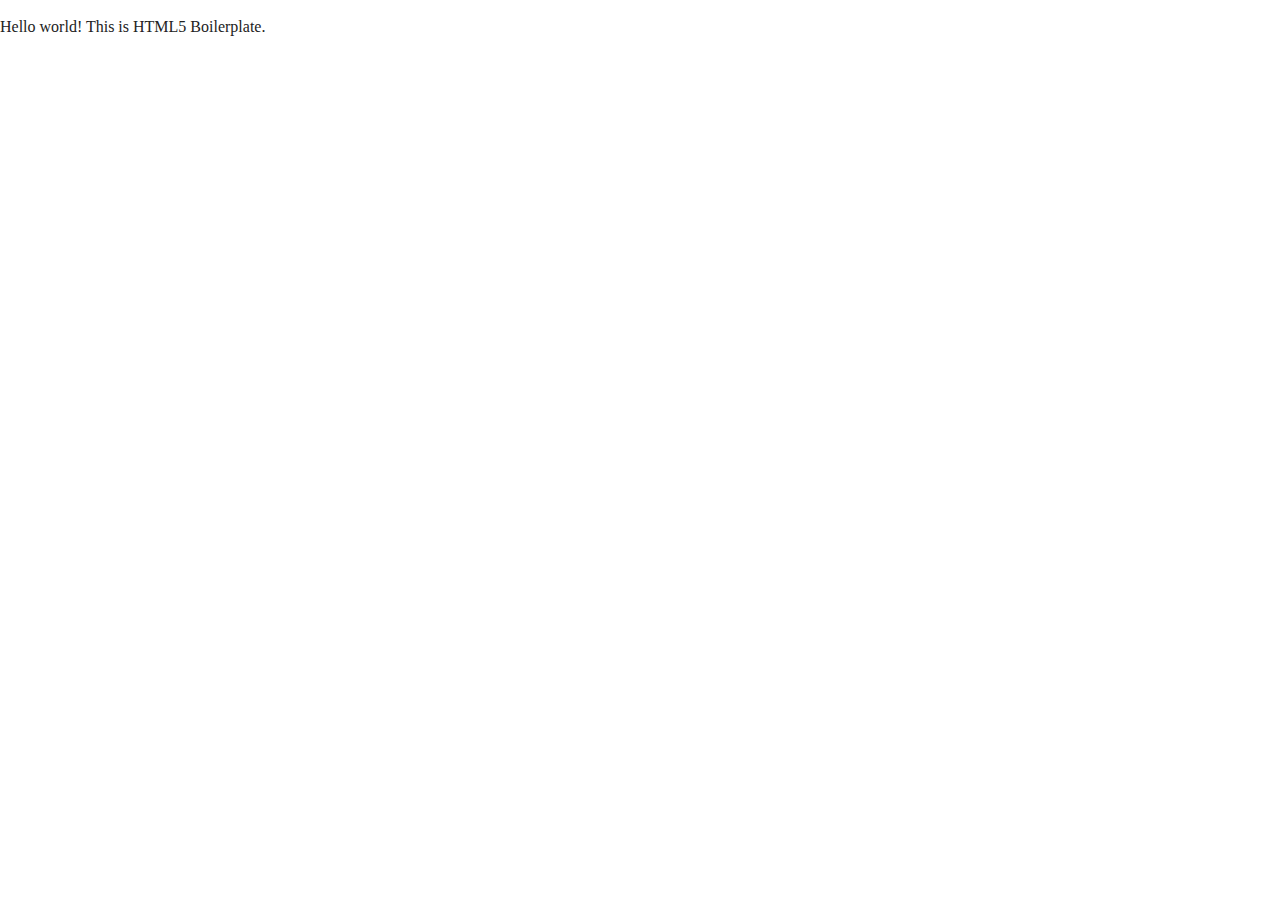
==== public/index.html @ c3e30d84 "html5 boilerplate" ====
<!doctype html>
<html class="no-js" lang="">

<head>
  <meta charset="utf-8">
  <meta http-equiv="x-ua-compatible" content="ie=edge">
  <title></title>
  <meta name="description" content="">
  <meta name="viewport" content="width=device-width, initial-scale=1, shrink-to-fit=no">

  <link rel="manifest" href="site.webmanifest">
  <link rel="apple-touch-icon" href="icon.png">
  <!-- Place favicon.ico in the root directory -->

  <link rel="stylesheet" href="css/normalize.css">
  <link rel="stylesheet" href="css/main.css">
</head>

<body>
  <!--[if lte IE 9]>
    <p class="browserupgrade">You are using an <strong>outdated</strong> browser. Please <a href="https://browsehappy.com/">upgrade your browser</a> to improve your experience and security.</p>
  <![endif]-->

  <!-- Add your site or application content here -->
  <p>Hello world! This is HTML5 Boilerplate.</p>
  <script src="js/vendor/modernizr-3.6.0.min.js"></script>
  <script src="https://code.jquery.com/jquery-3.3.1.min.js" integrity="sha256-FgpCb/KJQlLNfOu91ta32o/NMZxltwRo8QtmkMRdAu8=" crossorigin="anonymous"></script>
  <script>window.jQuery || document.write('<script src="js/vendor/jquery-3.3.1.min.js"><\/script>')</script>
  <script src="js/plugins.js"></script>
  <script src="js/main.js"></script>

  <!-- Google Analytics: change UA-XXXXX-Y to be your site's ID. -->
  <script>
    window.ga = function () { ga.q.push(arguments) }; ga.q = []; ga.l = +new Date;
    ga('create', 'UA-XXXXX-Y', 'auto'); ga('send', 'pageview')
  </script>
  <script src="https://www.google-analytics.com/analytics.js" async defer></script>
</body>

</html>
---- public/css/main.css ----
/*! HTML5 Boilerplate v6.1.0 | MIT License | https://html5boilerplate.com/ */

/*
 * What follows is the result of much research on cross-browser styling.
 * Credit left inline and big thanks to Nicolas Gallagher, Jonathan Neal,
 * Kroc Camen, and the H5BP dev community and team.
 */

/* ==========================================================================
   Base styles: opinionated defaults
   ========================================================================== */

html {
    color: #222;
    font-size: 1em;
    line-height: 1.4;
}

/*
 * Remove text-shadow in selection highlight:
 * https://twitter.com/miketaylr/status/12228805301
 *
 * Vendor-prefixed and regular ::selection selectors cannot be combined:
 * https://stackoverflow.com/a/16982510/7133471
 *
 * Customize the background color to match your design.
 */

::-moz-selection {
    background: #b3d4fc;
    text-shadow: none;
}

::selection {
    background: #b3d4fc;
    text-shadow: none;
}

/*
 * A better looking default horizontal rule
 */

hr {
    display: block;
    height: 1px;
    border: 0;
    border-top: 1px solid #ccc;
    margin: 1em 0;
    padding: 0;
}

/*
 * Remove the gap between audio, canvas, iframes,
 * images, videos and the bottom of their containers:
 * https://github.com/h5bp/html5-boilerplate/issues/440
 */

audio,
canvas,
iframe,
img,
svg,
video {
    vertical-align: middle;
}

/*
 * Remove default fieldset styles.
 */

fieldset {
    border: 0;
    margin: 0;
    padding: 0;
}

/*
 * Allow only vertical resizing of textareas.
 */

textarea {
    resize: vertical;
}

/* ==========================================================================
   Browser Upgrade Prompt
   ========================================================================== */

.browserupgrade {
    margin: 0.2em 0;
    background: #ccc;
    color: #000;
    padding: 0.2em 0;
}

/* ==========================================================================
   Author's custom styles
   ========================================================================== */

















/* ==========================================================================
   Helper classes
   ========================================================================== */

/*
 * Hide visually and from screen readers
 */

.hidden {
    display: none !important;
}

/*
 * Hide only visually, but have it available for screen readers:
 * https://snook.ca/archives/html_and_css/hiding-content-for-accessibility
 *
 * 1. For long content, line feeds are not interpreted as spaces and small width
 *    causes content to wrap 1 word per line:
 *    https://medium.com/@jessebeach/beware-smushed-off-screen-accessible-text-5952a4c2cbfe
 */

.visuallyhidden {
    border: 0;
    clip: rect(0 0 0 0);
    height: 1px;
    margin: -1px;
    overflow: hidden;
    padding: 0;
    position: absolute;
    width: 1px;
    white-space: nowrap; /* 1 */
}

/*
 * Extends the .visuallyhidden class to allow the element
 * to be focusable when navigated to via the keyboard:
 * https://www.drupal.org/node/897638
 */

.visuallyhidden.focusable:active,
.visuallyhidden.focusable:focus {
    clip: auto;
    height: auto;
    margin: 0;
    overflow: visible;
    position: static;
    width: auto;
    white-space: inherit;
}

/*
 * Hide visually and from screen readers, but maintain layout
 */

.invisible {
    visibility: hidden;
}

/*
 * Clearfix: contain floats
 *
 * For modern browsers
 * 1. The space content is one way to avoid an Opera bug when the
 *    `contenteditable` attribute is included anywhere else in the document.
 *    Otherwise it causes space to appear at the top and bottom of elements
 *    that receive the `clearfix` class.
 * 2. The use of `table` rather than `block` is only necessary if using
 *    `:before` to contain the top-margins of child elements.
 */

.clearfix:before,
.clearfix:after {
    content: " "; /* 1 */
    display: table; /* 2 */
}

.clearfix:after {
    clear: both;
}

/* ==========================================================================
   EXAMPLE Media Queries for Responsive Design.
   These examples override the primary ('mobile first') styles.
   Modify as content requires.
   ========================================================================== */

@media only screen and (min-width: 35em) {
    /* Style adjustments for viewports that meet the condition */
}

@media print,
       (-webkit-min-device-pixel-ratio: 1.25),
       (min-resolution: 1.25dppx),
       (min-resolution: 120dpi) {
    /* Style adjustments for high resolution devices */
}

/* ==========================================================================
   Print styles.
   Inlined to avoid the additional HTTP request:
   https://www.phpied.com/delay-loading-your-print-css/
   ========================================================================== */

@media print {
    *,
    *:before,
    *:after {
        background: transparent !important;
        color: #000 !important; /* Black prints faster */
        -webkit-box-shadow: none !important;
        box-shadow: none !important;
        text-shadow: none !important;
    }

    a,
    a:visited {
        text-decoration: underline;
    }

    a[href]:after {
        content: " (" attr(href) ")";
    }

    abbr[title]:after {
        content: " (" attr(title) ")";
    }

    /*
     * Don't show links that are fragment identifiers,
     * or use the `javascript:` pseudo protocol
     */

    a[href^="#"]:after,
    a[href^="javascript:"]:after {
        content: "";
    }

    pre {
        white-space: pre-wrap !important;
    }
    pre,
    blockquote {
        border: 1px solid #999;
        page-break-inside: avoid;
    }

    /*
     * Printing Tables:
     * http://css-discuss.incutio.com/wiki/Printing_Tables
     */

    thead {
        display: table-header-group;
    }

    tr,
    img {
        page-break-inside: avoid;
    }

    p,
    h2,
    h3 {
        orphans: 3;
        widows: 3;
    }

    h2,
    h3 {
        page-break-after: avoid;
    }
}
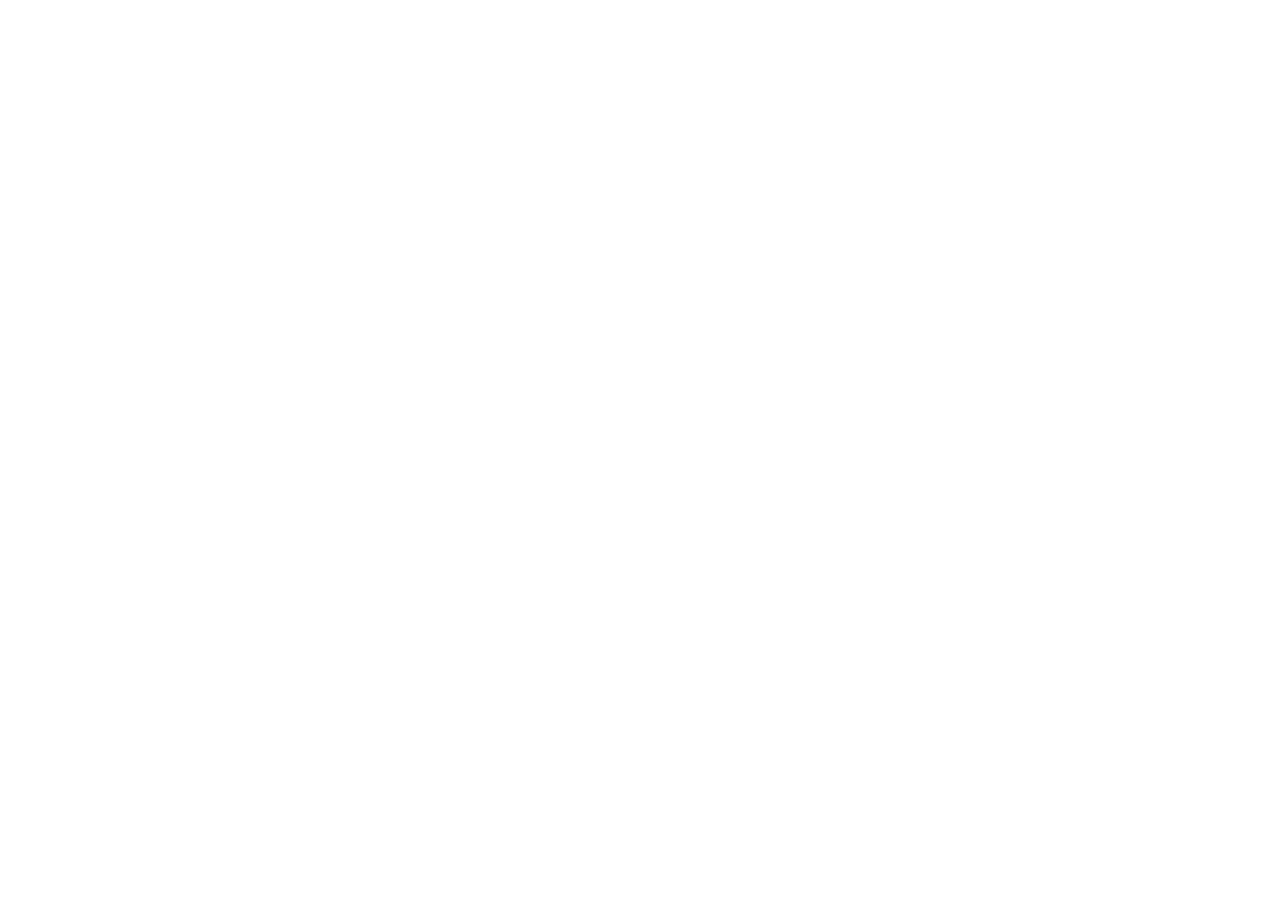
==== commit 97717516: "pulizia" ====
--- a/public/index.html
+++ b/public/index.html
@@ -22,19 +22,7 @@
   <![endif]-->
 
   <!-- Add your site or application content here -->
-  <p>Hello world! This is HTML5 Boilerplate.</p>
   <script src="js/vendor/modernizr-3.6.0.min.js"></script>
-  <script src="https://code.jquery.com/jquery-3.3.1.min.js" integrity="sha256-FgpCb/KJQlLNfOu91ta32o/NMZxltwRo8QtmkMRdAu8=" crossorigin="anonymous"></script>
-  <script>window.jQuery || document.write('<script src="js/vendor/jquery-3.3.1.min.js"><\/script>')</script>
-  <script src="js/plugins.js"></script>
-  <script src="js/main.js"></script>
-
-  <!-- Google Analytics: change UA-XXXXX-Y to be your site's ID. -->
-  <script>
-    window.ga = function () { ga.q.push(arguments) }; ga.q = []; ga.l = +new Date;
-    ga('create', 'UA-XXXXX-Y', 'auto'); ga('send', 'pageview')
-  </script>
-  <script src="https://www.google-analytics.com/analytics.js" async defer></script>
 </body>
 
 </html>
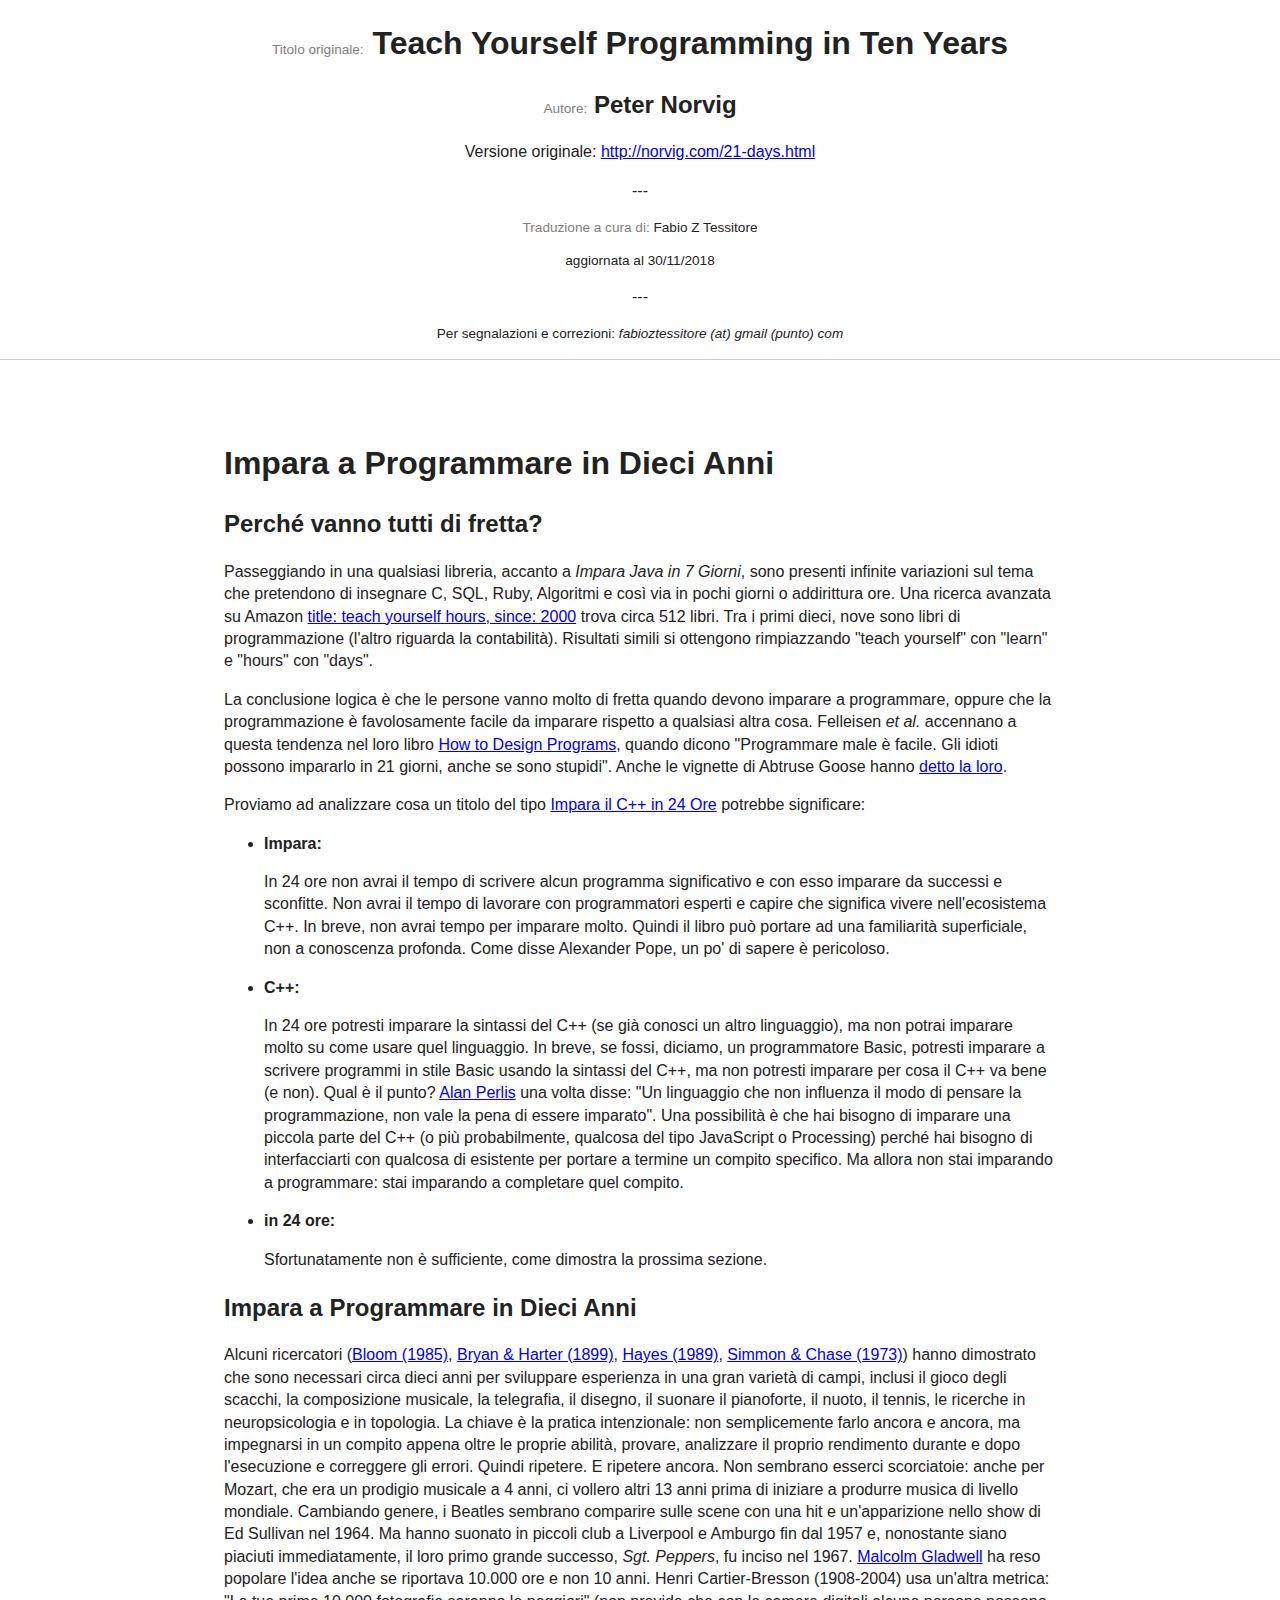
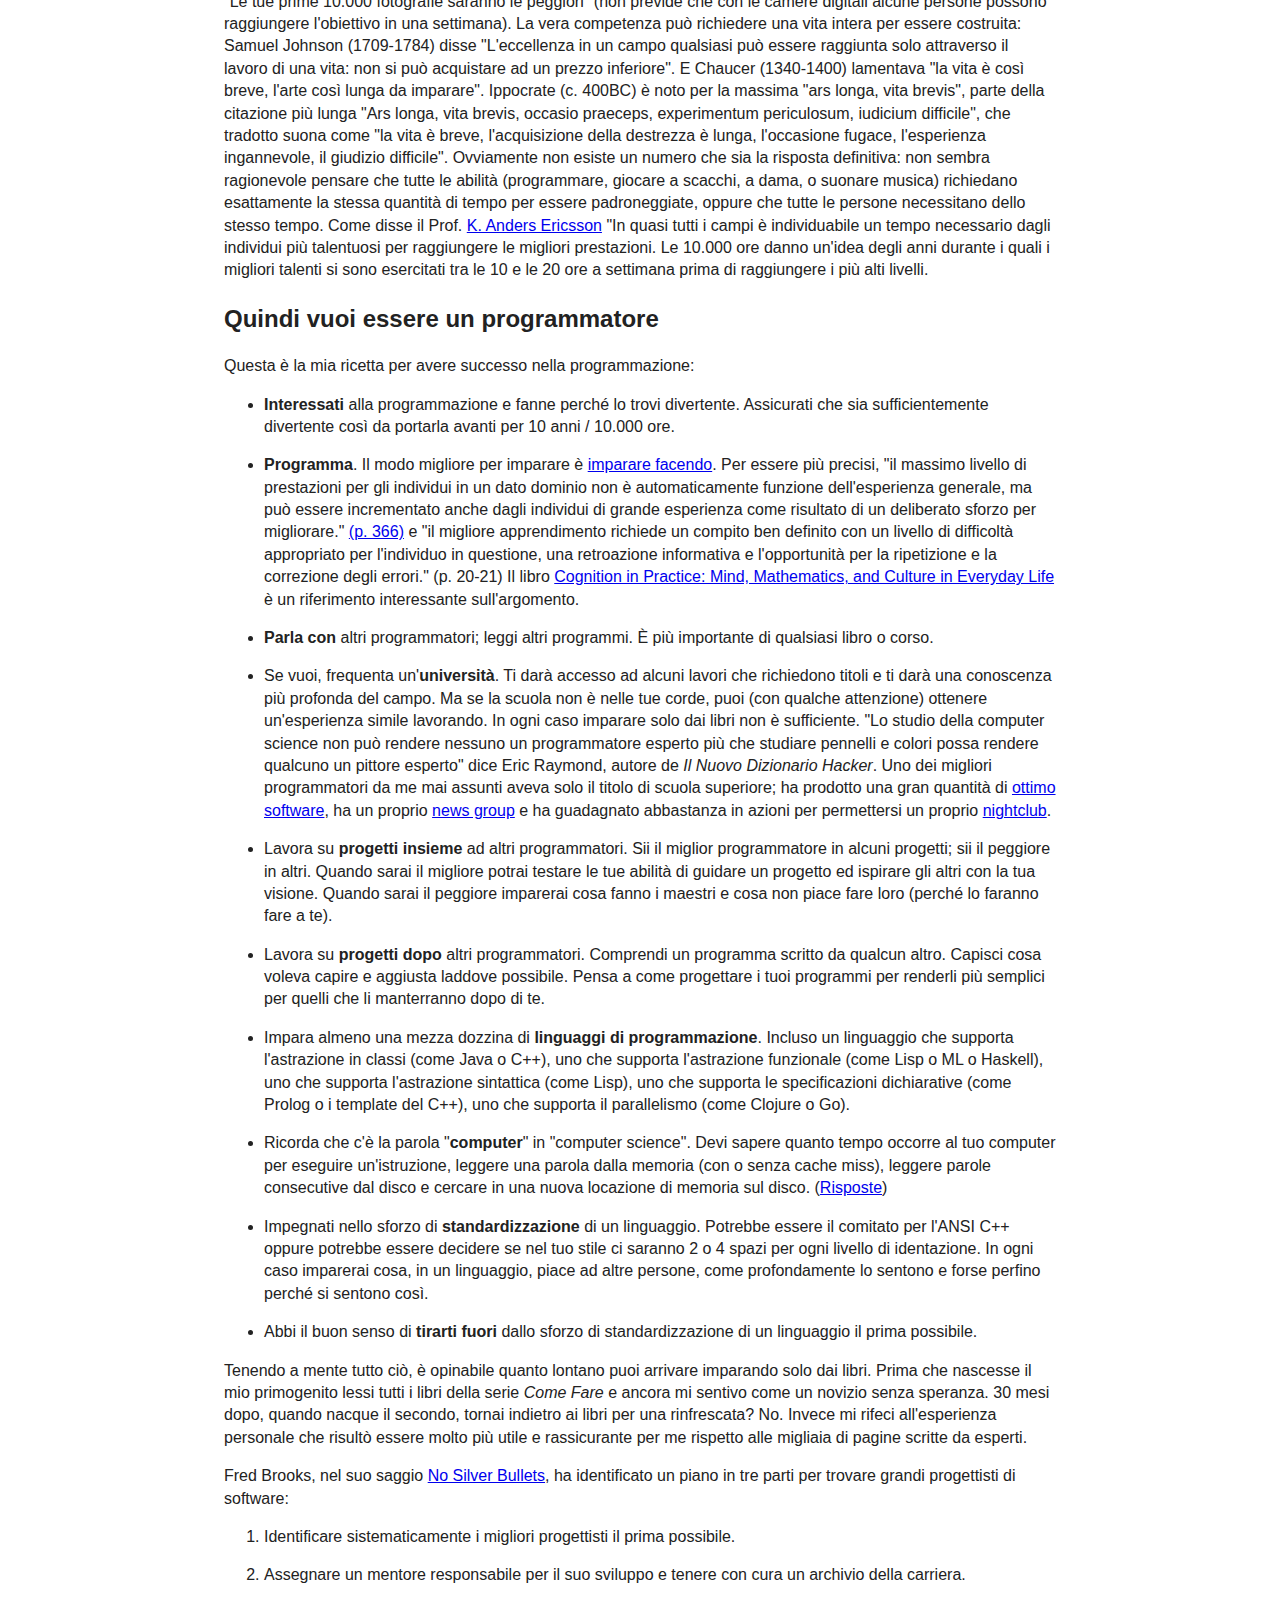
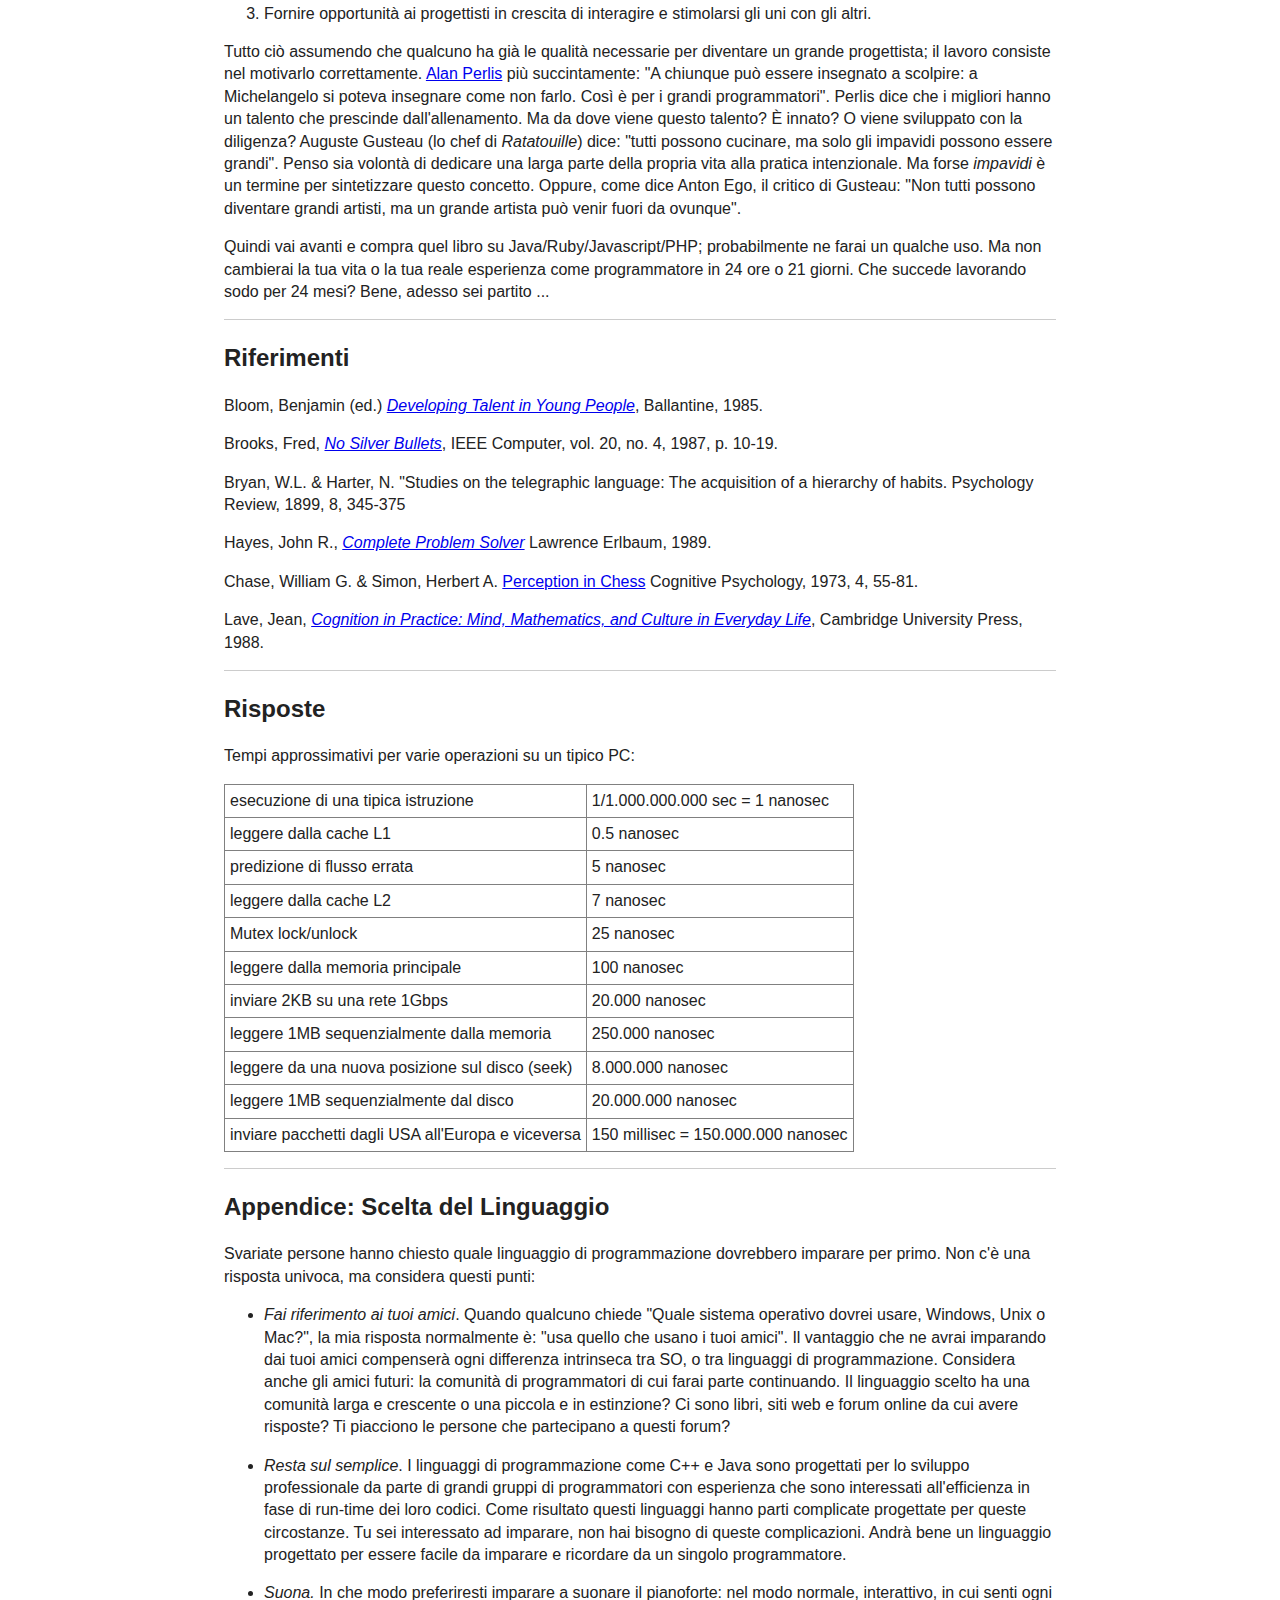
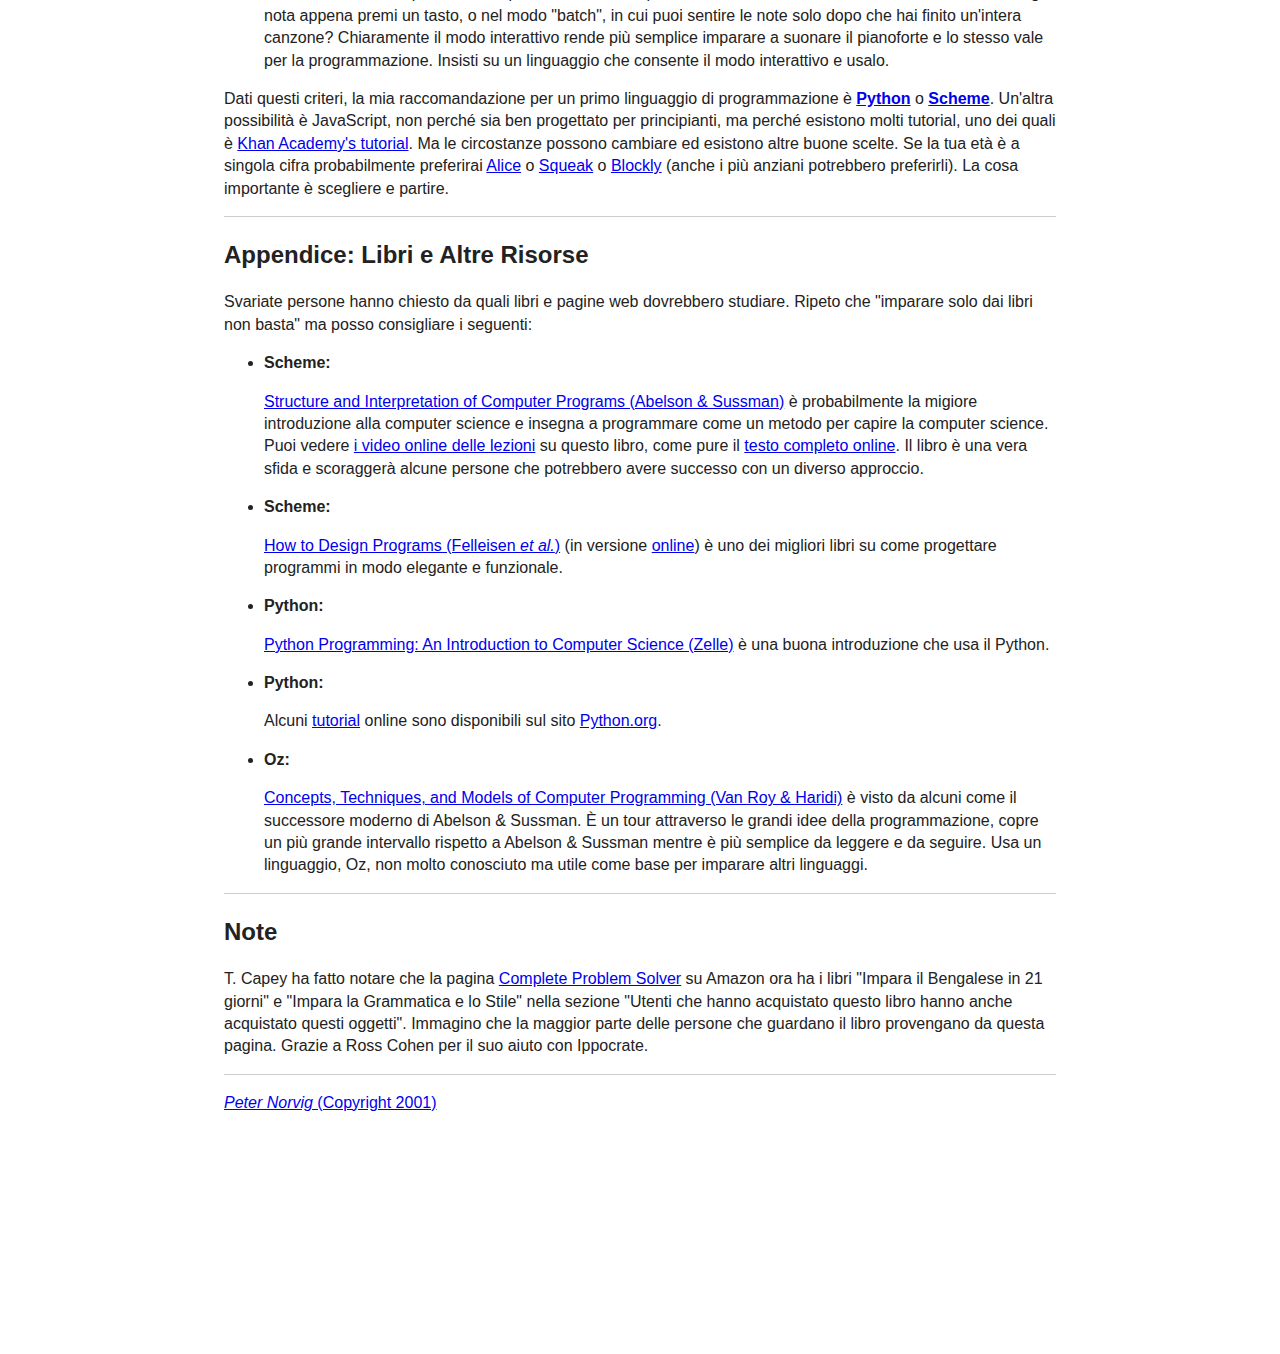
==== commit 7333adf8: "versione 30/11/18" ====
--- a/public/index.html
+++ b/public/index.html
@@ -4,13 +4,12 @@
 <head>
   <meta charset="utf-8">
   <meta http-equiv="x-ua-compatible" content="ie=edge">
-  <title></title>
+  <title>Impara a programmare in dieci anni</title>
   <meta name="description" content="">
   <meta name="viewport" content="width=device-width, initial-scale=1, shrink-to-fit=no">
 
   <link rel="manifest" href="site.webmanifest">
   <link rel="apple-touch-icon" href="icon.png">
-  <!-- Place favicon.ico in the root directory -->
 
   <link rel="stylesheet" href="css/normalize.css">
   <link rel="stylesheet" href="css/main.css">
@@ -22,7 +21,216 @@
   <![endif]-->
 
   <!-- Add your site or application content here -->
-  <script src="js/vendor/modernizr-3.6.0.min.js"></script>
+    <section id="doc-info">
+      <h1><span class="not-imp">Titolo originale:</span> Teach Yourself Programming in Ten Years</h1>
+      <h2><span class="not-imp">Autore:</span> Peter Norvig</h2>
+      <p>Versione originale: <a href="http://norvig.com/21-days.html"
+        title="Teach Yourself Programming in Ten Years (Versione originale in inglese)">
+        http://norvig.com/21-days.html</a>
+      </p>
+      <p>---</p>
+      <p class="small"><span class="not-imp">Traduzione a cura di:</span> Fabio Z Tessitore</p>
+      <p class="small">aggiornata al 30/11/2018</p>
+      <p>---</p>
+      <p class="small">Per segnalazioni e correzioni: <em>fabioztessitore (at) gmail (punto) com</em></p>
+    </section>
+
+    <hr>
+
+    <main>
+      <h1>Impara a Programmare in Dieci Anni</h1>
+
+      <h2>Perché vanno tutti di fretta?</h2>
+
+      <p>Passeggiando in una qualsiasi libreria, accanto a <em>Impara Java in 7 Giorni</em>, sono presenti infinite variazioni sul tema che pretendono di insegnare C, SQL, Ruby, Algoritmi e così via in pochi giorni o addirittura ore. Una ricerca avanzata su Amazon <a href="http://www.amazon.com/gp/search/ref=sr_adv_b/?search-alias=stripbooks&unfiltered=1&field-keywords=&field-author=&field-title=teach+yourself+hours&field-isbn=&field-publisher=&node=&field-p_n_condition-type=&field-feature_browse-bin=&field-subject=&field-language=&field-dateop=After&field-datemod=&field-dateyear=2000&sort=relevanceexprank&Adv-Srch-Books-Submit.x=16&Adv-Srch-Books-Submit.y=5">title: teach yourself hours, since: 2000</a> trova circa 512 libri. Tra i primi dieci, nove sono libri di programmazione (l'altro riguarda la contabilità). Risultati simili si ottengono rimpiazzando "teach yourself" con "learn" e "hours" con "days".</p>
+
+      <p>La conclusione logica è che le persone vanno molto di fretta quando devono imparare a programmare, oppure che la programmazione è favolosamente facile da imparare rispetto a qualsiasi altra cosa.
+Felleisen <em>et al.</em> accennano a questa tendenza nel loro libro <a href="http://www.ccs.neu.edu/home/matthias/HtDP2e/index.html" title="How to Design Programs, Felleisen et al. (in inglese)">How to Design Programs</a>, quando dicono "Programmare male è facile. Gli idioti possono impararlo in 21 giorni, anche se sono stupidi". Anche le vignette di Abtruse Goose hanno <a href="http://abstrusegoose.com/249">detto la loro</a>.</p>
+
+      <p>Proviamo ad analizzare cosa un titolo del tipo <a href="http://www.amazon.com/Sams-Teach-Yourself-Hours-5th/dp/0672333317/ref=sr_1_6?s=books&ie=UTF8&qid=1412708443&sr=1-6&keywords=learn+c%2B%2B+days">Impara il C++ in 24 Ore</a> potrebbe significare:</p>
+
+      <ul>
+
+        <li><strong>Impara:</strong><p>In 24 ore non avrai il tempo di scrivere alcun programma significativo e con esso imparare da successi e sconfitte. Non avrai il tempo di lavorare con programmatori esperti e capire che significa vivere nell'ecosistema C++. In breve, non avrai tempo per imparare molto. Quindi il libro può portare ad una familiarità superficiale, non a conoscenza profonda. Come disse Alexander Pope, un po' di sapere è pericoloso.</p></li>
+
+        <li><strong>C++:</strong><p>In 24 ore potresti imparare la sintassi del C++ (se già conosci un altro linguaggio), ma non potrai imparare molto su come usare quel linguaggio. In breve, se fossi, diciamo, un programmatore Basic, potresti imparare a scrivere programmi in stile Basic usando la sintassi del C++, ma non potresti imparare per cosa il C++ va bene (e non). Qual è il punto?  <a href="http://www-pu.informatik.uni-tuebingen.de/users/klaeren/epigrams.html" title="Epigrammi di Alan J. Perlis (in inglese)">Alan Perlis</a> una volta disse: "Un linguaggio che non influenza il modo di pensare la programmazione, non vale la pena di essere imparato". Una possibilità è che hai bisogno di imparare una piccola parte del C++ (o più probabilmente, qualcosa del tipo JavaScript o Processing) perché hai bisogno di interfacciarti con qualcosa di esistente per portare a termine un compito specifico. Ma allora non stai imparando a programmare: stai imparando a completare quel compito.</p></li>
+
+        <li><strong>in 24 ore:</strong><p>Sfortunatamente non è sufficiente, come dimostra la prossima sezione.</p></li>
+
+      </ul>
+
+      <h2>Impara a Programmare in Dieci Anni</h2>
+
+      <p>Alcuni ricercatori (<a href="http://www.amazon.com/exec/obidos/ASIN/034531509X/">Bloom (1985)</a>, <a href="#bh">Bryan &amp; Harter (1899)</a>, <a href="http://www.amazon.com/exec/obidos/ASIN/0805803092">Hayes (1989)</a>, <a href="#sc">Simmon &amp; Chase (1973)</a>) hanno dimostrato che sono necessari circa dieci anni per sviluppare esperienza in una gran varietà di campi, inclusi il gioco degli scacchi, la composizione musicale, la telegrafia, il disegno, il suonare il pianoforte, il nuoto, il tennis, le ricerche in neuropsicologia e in topologia. La chiave è la pratica intenzionale: non semplicemente farlo ancora e ancora, ma impegnarsi in un compito appena oltre le proprie abilità, provare, analizzare il proprio rendimento durante e dopo l'esecuzione e correggere gli errori. Quindi ripetere. E ripetere ancora. Non sembrano esserci scorciatoie: anche per Mozart, che era un prodigio musicale a 4 anni, ci vollero altri 13 anni prima di iniziare a produrre musica di livello mondiale. Cambiando genere, i Beatles sembrano comparire sulle scene con una hit e un'apparizione nello show di Ed Sullivan nel 1964. Ma hanno suonato in piccoli club a Liverpool e Amburgo fin dal 1957 e, nonostante siano piaciuti immediatamente, il loro primo grande successo, <em>Sgt. Peppers</em>, fu inciso nel 1967. <a href="http://www.amazon.com/Outliers-Story-Success-Malcolm-Gladwell/dp/0316017922">Malcolm Gladwell</a> ha reso popolare l'idea anche se riportava 10.000 ore e non 10 anni.
+Henri Cartier-Bresson (1908-2004) usa un'altra metrica: "Le tue prime 10.000 fotografie saranno le peggiori" (non previde che con le camere digitali alcune persone possono raggiungere l'obiettivo in una settimana).  La vera competenza può richiedere una vita intera per essere costruita: Samuel Johnson (1709-1784) disse "L'eccellenza in un campo qualsiasi può essere raggiunta solo attraverso il lavoro di una vita: non si può acquistare ad un prezzo inferiore". E Chaucer (1340-1400) lamentava "la vita è così breve, l'arte così lunga da imparare". Ippocrate (c. 400BC) è noto per la massima "ars longa, vita brevis", parte della citazione più lunga "Ars longa, vita brevis, occasio praeceps, experimentum periculosum, iudicium difficile", che tradotto suona come "la vita è breve, l'acquisizione della destrezza è lunga, l'occasione fugace, l'esperienza ingannevole, il giudizio difficile".
+Ovviamente non esiste un numero che sia la risposta definitiva: non sembra ragionevole pensare che tutte le abilità (programmare, giocare a scacchi, a dama, o suonare musica) richiedano esattamente la stessa quantità di tempo per essere padroneggiate, oppure che tutte le persone necessitano dello stesso tempo. Come disse il Prof. <a href="http://www.amazon.com/K.-Anders-Ericsson/e/B000APB8AQ/ref=dp_byline_cont_book_1">K. Anders Ericsson</a> "In quasi tutti i campi è individuabile un tempo necessario dagli individui più talentuosi per raggiungere le migliori prestazioni. Le 10.000 ore danno un'idea degli anni durante i quali i migliori talenti si sono esercitati tra le 10 e le 20 ore a settimana prima di raggiungere i più alti livelli.</p>
+
+      <h2>Quindi vuoi essere un programmatore</h2>
+
+      <p>Questa è la mia ricetta per avere successo nella programmazione:</p>
+
+      <ul>
+
+        <li><p><strong>Interessati</strong> alla programmazione e fanne perché lo trovi divertente. Assicurati che sia sufficientemente divertente così da portarla avanti per 10 anni / 10.000 ore.</p></li>
+
+        <li><p><strong>Programma</strong>. Il modo migliore per imparare è <a href="http://www.engines4ed.org/hyperbook/nodes/NODE-120-pg.html" title="Il saggio Imparare facendo (in inglese)">imparare facendo</a>. Per essere più precisi, "il massimo livello di prestazioni per gli individui in un dato dominio non è automaticamente funzione dell'esperienza generale, ma può essere incrementato anche dagli individui di grande esperienza come risultato di un deliberato sforzo per migliorare." <a href="http://www2.umassd.edu/swpi/DesignInCS/expertise.html" title="Saggio sullo sviluppo dell'esperienza (in inglese)">(p. 366)</a> e "il migliore apprendimento richiede un compito ben definito con un livello di difficoltà appropriato per l'individuo in questione, una retroazione informativa e l'opportunità per la ripetizione e la correzione degli errori." (p. 20-21) Il libro <a href="http://www.amazon.com/exec/obidos/ASIN/0521357349"> Cognition in Practice: Mind, Mathematics, and Culture in Everyday Life</a> è un riferimento interessante sull'argomento.</p></li>
+
+        <li><p><strong>Parla con</strong> altri programmatori; leggi altri programmi. È più importante di qualsiasi libro o corso.</p></li>
+  
+        <li><p>Se vuoi, frequenta un'<strong>università</strong>. Ti darà accesso ad alcuni lavori che richiedono titoli e ti darà una conoscenza più profonda del campo. Ma se la scuola non è nelle tue corde, puoi (con qualche attenzione) ottenere un'esperienza simile lavorando. In ogni caso imparare solo dai libri non è sufficiente. "Lo studio della computer science non può rendere nessuno un programmatore esperto più che studiare pennelli e colori possa rendere qualcuno un pittore esperto" dice Eric Raymond, autore de <em>Il Nuovo Dizionario Hacker</em>. Uno dei migliori programmatori da me mai assunti aveva solo il titolo di scuola superiore; ha prodotto una gran quantità di <a href="http://www.xemacs.org">ottimo</a> <a href="http://www.mozilla.org">software</a>, ha un proprio <a href="http://groups.google.com/groups?q=alt.fan.jwz&amp;meta=site%3Dgroups">news group</a> e ha guadagnato abbastanza in azioni per permettersi un proprio <a href="http://en.wikipedia.org/wiki/DNA_Lounge">nightclub</a>.</p></li>
+
+        <li><p>Lavora su <strong>progetti insieme</strong> ad altri programmatori. Sii il miglior programmatore in alcuni progetti; sii il peggiore in altri. Quando sarai il migliore potrai testare le tue abilità di guidare un progetto ed ispirare gli altri con la tua visione. Quando sarai il peggiore imparerai cosa fanno i maestri e cosa non piace fare loro (perché lo faranno fare a te).</p></li>
+
+        <li><p>Lavora su <strong>progetti dopo</strong> altri programmatori. Comprendi un programma scritto da qualcun altro. Capisci cosa voleva capire e aggiusta laddove possibile. Pensa a come progettare i tuoi programmi per renderli più semplici per quelli che li manterranno dopo di te.</p></li>
+
+        <li><p>Impara almeno una mezza dozzina di <strong>linguaggi di programmazione</strong>. Incluso un linguaggio che supporta l'astrazione in classi (come Java o C++), uno che supporta l'astrazione funzionale (come Lisp o ML o Haskell), uno che supporta l'astrazione sintattica (come Lisp), uno che supporta le specificazioni dichiarative (come Prolog o i template del C++), uno che supporta il parallelismo (come Clojure o Go).</p></li>
+
+        <li><p>Ricorda che c'è la parola "<strong>computer</strong>" in "computer science". Devi sapere quanto tempo occorre al tuo computer per eseguire un'istruzione, leggere una parola dalla memoria (con o senza cache miss), leggere parole consecutive dal disco e cercare in una nuova locazione di memoria sul disco. (<a href="#answers">Risposte</a>)</p></li>
+
+        <li><p>Impegnati nello sforzo di <strong>standardizzazione</strong> di un linguaggio. Potrebbe essere il comitato per l'ANSI C++ oppure potrebbe essere decidere se nel tuo stile ci saranno 2 o 4 spazi per ogni livello di identazione. In ogni caso imparerai cosa, in un linguaggio, piace ad altre persone, come profondamente lo sentono e forse perfino perché si sentono così.</p></li>
+
+        <li><p>Abbi il buon senso di <strong>tirarti fuori</strong> dallo sforzo di standardizzazione di un linguaggio il prima possibile.</p></li>
+
+      </ul>
+
+      <p>Tenendo a mente tutto ciò, è opinabile quanto lontano puoi arrivare imparando solo dai libri. Prima che nascesse il mio primogenito lessi tutti i libri della serie <em>Come Fare</em> e ancora mi sentivo come un novizio senza speranza. 30 mesi dopo, quando nacque il secondo, tornai indietro ai libri per una rinfrescata? No. Invece mi rifeci all'esperienza personale che risultò essere molto più utile e rassicurante per me rispetto alle migliaia di pagine scritte da esperti.</p>
+
+      <p>Fred Brooks, nel suo saggio <a href="http://en.wikipedia.org/wiki/No_Silver_Bullet">No Silver Bullets</a>, ha identificato un piano in tre parti per trovare grandi progettisti di software:</p>
+
+      <ol>
+
+        <li><p>Identificare sistematicamente i migliori progettisti il prima possibile.</p></li>
+
+        <li><p>Assegnare un mentore responsabile per il suo sviluppo e tenere con cura un archivio della carriera.</p></li>
+
+        <li><p>Fornire opportunità ai progettisti in crescita di interagire e stimolarsi gli uni con gli altri.</p></li>
+
+      </ol>
+
+      <p>Tutto ciò assumendo che qualcuno ha già le qualità necessarie per diventare un grande progettista; il lavoro consiste nel motivarlo correttamente. <a href="http://www-pu.informatik.uni-tuebingen.de/users/klaeren/epigrams.html" title="Epigrammi di Alan J. Perlis (in inglese)">Alan Perlis</a> più succintamente: "A chiunque può essere insegnato a scolpire: a Michelangelo si poteva insegnare come non farlo. Così è per i grandi programmatori". Perlis dice che i migliori hanno un talento che prescinde dall'allenamento. Ma da dove viene questo talento? È innato? O viene sviluppato con la diligenza? Auguste Gusteau (lo chef di <em>Ratatouille</em>) dice: "tutti possono cucinare, ma solo gli impavidi possono essere grandi". Penso sia volontà di dedicare una larga parte della propria vita alla pratica intenzionale. Ma forse <em>impavidi</em> è un termine per sintetizzare questo concetto. Oppure, come dice Anton Ego, il critico di Gusteau: "Non tutti possono diventare grandi artisti, ma un grande artista può venir fuori da ovunque".</p>
+
+      <p>Quindi vai avanti e compra quel libro su Java/Ruby/Javascript/PHP; probabilmente ne farai un qualche uso. Ma non cambierai la tua vita o la tua reale esperienza come programmatore in 24 ore o 21 giorni. Che succede lavorando sodo per 24 mesi? Bene, adesso sei partito ...</p>
+
+      <hr>
+
+      <h2>Riferimenti</h2>
+
+      <p>Bloom, Benjamin (ed.) <em><a href="http://www.amazon.com/exec/obidos/ASIN/034531509X">Developing Talent in Young People</a></em>, Ballantine, 1985.</p>
+
+      <p>Brooks, Fred, <em><a href="http://citeseer.nj.nec.com/context/7718/0">No Silver Bullets</a></em>, IEEE Computer, vol. 20, no. 4, 1987, p. 10-19.</p>
+
+      <p id="bh">Bryan, W.L. &amp; Harter, N. "Studies on the telegraphic language: The acquisition of a hierarchy of habits. Psychology Review, 1899, 8, 345-375</p>
+
+      <p>Hayes, John R., <em><a href="http://www.amazon.com/exec/obidos/ASIN/0805803092">Complete Problem Solver</a></em> Lawrence Erlbaum, 1989.</p>
+
+      <p id="sc">Chase, William G. &amp; Simon, Herbert A. <a href="http://books.google.com/books?id=dYPSHAAACAAJ&amp;dq=%22perception+in+chess%22+simon&amp;ei=z4PyR5iIAZnmtQPbyLyuDQ"><span class="quote">Perception in Chess</span></a> Cognitive Psychology, 1973, 4, 55-81.</p>
+
+      <p>Lave, Jean, <em><a href="http://www.amazon.com/exec/obidos/ASIN/0521357349">Cognition in Practice: Mind, Mathematics, and Culture in Everyday Life</a></em>, Cambridge University Press, 1988.</p>
+
+      <hr>
+
+      <h2 id="answers">Risposte</h2>
+
+      <p>Tempi approssimativi per varie operazioni su un tipico PC:</p>
+
+      <table>
+        <tr>
+          <td>esecuzione di una tipica istruzione</td>
+          <td>1/1.000.000.000 sec = 1 nanosec</td>
+        </tr>
+        <tr>
+          <td>leggere dalla cache L1</td>
+          <td>0.5 nanosec </td>
+        </tr>
+        <tr>
+          <td>predizione di flusso errata</td>
+          <td>5 nanosec</td>
+        </tr>
+        <tr>
+          <td>leggere dalla cache L2</td>
+          <td>7 nanosec </td>
+        </tr>
+        <tr>
+          <td>Mutex lock/unlock</td>
+          <td>25 nanosec </td>
+        </tr>
+        <tr>
+          <td>leggere dalla memoria principale</td>
+          <td>100 nanosec</td>
+        </tr>
+        <tr>
+          <td>inviare 2KB su una rete 1Gbps</td>
+          <td>20.000 nanosec</td>
+        </tr>
+        <tr>
+          <td>leggere 1MB sequenzialmente dalla memoria</td>
+          <td>250.000 nanosec</td>
+        </tr>
+        <tr>
+          <td>leggere da una nuova posizione sul disco (seek)</td>
+          <td>8.000.000 nanosec</td>
+        </tr>
+        <tr>
+          <td>leggere 1MB sequenzialmente dal disco</td>
+          <td>20.000.000 nanosec</td>
+        </tr>
+        <tr>
+          <td>inviare pacchetti dagli USA all'Europa e viceversa</td>
+          <td>150 millisec = 150.000.000 nanosec</td>
+        </tr>
+      </table>
+
+      <hr>
+
+      <h2>Appendice: Scelta del Linguaggio</h2>
+
+      <p>Svariate persone hanno chiesto quale linguaggio di programmazione dovrebbero imparare per primo. Non c'è una risposta univoca, ma considera questi punti:</p>
+
+      <ul>
+
+        <li><p><em>Fai riferimento ai tuoi amici</em>. Quando qualcuno chiede "Quale sistema operativo dovrei usare, Windows, Unix o Mac?", la mia risposta normalmente è: "usa quello che usano i tuoi amici". Il vantaggio che ne avrai imparando dai tuoi amici compenserà ogni differenza intrinseca tra SO, o tra linguaggi di programmazione. Considera anche gli amici futuri: la comunità di programmatori di cui farai parte continuando. Il linguaggio scelto ha una comunità larga e crescente o una piccola e in estinzione? Ci sono libri, siti web e forum online da cui avere risposte? Ti piacciono le persone che partecipano a questi forum?</p></li>
+
+        <li><p><em>Resta sul semplice</em>. I linguaggi di programmazione come C++ e Java sono progettati per lo sviluppo professionale da parte di grandi gruppi di programmatori con esperienza che sono interessati all'efficienza in fase di run-time dei loro codici. Come risultato questi linguaggi hanno parti complicate progettate per queste circostanze. Tu sei interessato ad imparare, non hai bisogno di queste complicazioni. Andrà bene un linguaggio progettato per essere facile da imparare e ricordare da un singolo programmatore.</p></li>
+
+        <li><p><em>Suona.</em> In che modo preferiresti imparare a suonare il pianoforte: nel modo normale, interattivo, in cui senti ogni nota appena premi un tasto, o nel modo "batch", in cui puoi sentire le note solo dopo che hai finito un'intera canzone? Chiaramente il modo interattivo rende più semplice imparare a suonare il pianoforte e lo stesso vale per la programmazione. Insisti su un linguaggio che consente il modo interattivo e usalo.</p></li>
+
+      </ul>
+
+      <p>Dati questi criteri, la mia raccomandazione per un primo linguaggio di programmazione è <strong><a href="http://python.org" title="Il sito del progetto Python">Python</a></strong> o <strong><a href="http://www.schemers.org" title="Il punto di riferimento per chi programma con Scheme">Scheme</a></strong>. Un'altra possibilità è JavaScript, non perché sia ben progettato per principianti, ma perché esistono molti tutorial, uno dei quali è <a href="https://www.khanacademy.org/computing/cs/programming">Khan Academy's tutorial</a>. Ma le circostanze possono cambiare ed esistono altre buone scelte. Se la tua età è a singola cifra probabilmente preferirai <a href="http://alice.org">Alice</a> o <a href="http://www.squeak.org/">Squeak</a> o <a href="https://blockly-demo.appspot.com/static/apps/index.html">Blockly</a> (anche i più anziani potrebbero preferirli). La cosa importante è scegliere e partire.</p>
+
+      <hr>
+
+      <h2>Appendice: Libri e Altre Risorse</h2>
+
+      <p>Svariate persone hanno chiesto da quali libri e pagine web dovrebbero studiare. Ripeto che "imparare solo dai libri non basta" ma posso consigliare i seguenti:</p>
+
+      <ul>
+
+        <li><strong>Scheme:</strong><p><a href="http://www.amazon.com/gp/product/0262011530">Structure and Interpretation of Computer Programs (Abelson &amp; Sussman)</a> &egrave; probabilmente la migiore introduzione alla computer science e insegna a programmare come un metodo per capire la computer science. Puoi vedere <a href="http://www.swiss.ai.mit.edu/classes/6.001/abelson-sussman-lectures/">i video online delle lezioni</a> su questo libro, come pure il <a href="http://mitpress.mit.edu/sicp/full-text/book/book.html">testo completo online</a>. Il libro è una vera sfida e scoraggerà alcune persone che potrebbero avere successo con un diverso approccio.</p></li>
+
+        <li><strong>Scheme:</strong><p><a href="http://www.amazon.com/gp/product/0262062186">How to Design Programs (Felleisen <em>et al.</em>)</a> (in versione <a href="http://www.htdp.org/2003-09-26/" title="How to Design Programs, versione online">online</a>) &egrave; uno dei migliori libri su come progettare programmi in modo elegante e funzionale.</p></li>
+
+        <li><strong>Python:</strong><p><a href="http://www.amazon.com/gp/product/1887902996">Python Programming: An Introduction to Computer Science (Zelle)</a> &egrave; una buona introduzione che usa il Python.</p></li>
+
+        <li><strong>Python:</strong><p>Alcuni <a href="http://wiki.python.org/moin/BeginnersGuide">tutorial</a> online sono disponibili sul sito <a href="http://python.org" title="Il sito del progetto Python">Python.org</a>.</p></li>
+
+        <li><strong>Oz:</strong><p><a href="http://www.amazon.com/gp/product/0262220695">Concepts, Techniques, and Models of Computer Programming (Van Roy &amp; Haridi)</a> è visto da alcuni come il successore moderno di Abelson &amp; Sussman. È un tour attraverso le grandi idee della programmazione, copre un più grande intervallo rispetto a Abelson &amp; Sussman mentre è più semplice da leggere e da seguire. Usa un linguaggio, Oz, non molto conosciuto ma utile come base per imparare altri linguaggi.</p></li>
+
+      </ul>
+
+      <hr>
+
+      <h2>Note</h2>
+
+      <p>T. Capey ha fatto notare che la pagina <a href="http://www.amazon.com/exec/obidos/ASIN/0805803092">Complete Problem Solver</a> su Amazon ora ha i libri "Impara il Bengalese in 21 giorni" e  "Impara la Grammatica e lo Stile" nella sezione "Utenti che hanno acquistato questo libro hanno anche acquistato questi oggetti". Immagino che la maggior parte delle persone che guardano il libro provengano da questa pagina. Grazie a Ross Cohen per il suo aiuto con Ippocrate.</p>
+
+      <hr>
+
+      <p><a href="http://norvig.com/index.html"><em>Peter Norvig</em> (Copyright 2001)</a></p>
+
+    </main>
+  
+    <script src="js/vendor/modernizr-3.6.0.min.js"></script>
 </body>
 
 </html>
--- a/public/css/main.css
+++ b/public/css/main.css
@@ -97,21 +97,53 @@
    Author's custom styles
    ========================================================================== */
 
-
-
-
-
-
-
-
-
-
-
-
-
-
-
-
+body {
+  font-family: sans-serif;
+}
+
+#doc-info {
+  text-align: center;
+}
+
+.not-imp {
+  color: grey;
+  font-weight: normal;
+  font-size: 0.85rem;
+}
+
+.small {
+  font-size: 0.85rem;
+}
+
+table, td {
+  border-collapse: collapse;
+  border: 1px solid grey;
+  padding: 5px;
+}
+
+
+main {
+  margin: 0 auto;
+  width: 95%;
+}
+
+@media only screen and (min-width: 768px) {
+
+  main {
+    margin: 5rem auto 15rem auto;
+    width: 85%;
+  }
+
+}
+
+@media only screen and (min-width: 1024px) {
+
+  main {
+    margin: 5rem auto 15rem auto;
+    width: 65%;
+  }
+
+}
 
 /* ==========================================================================
    Helper classes
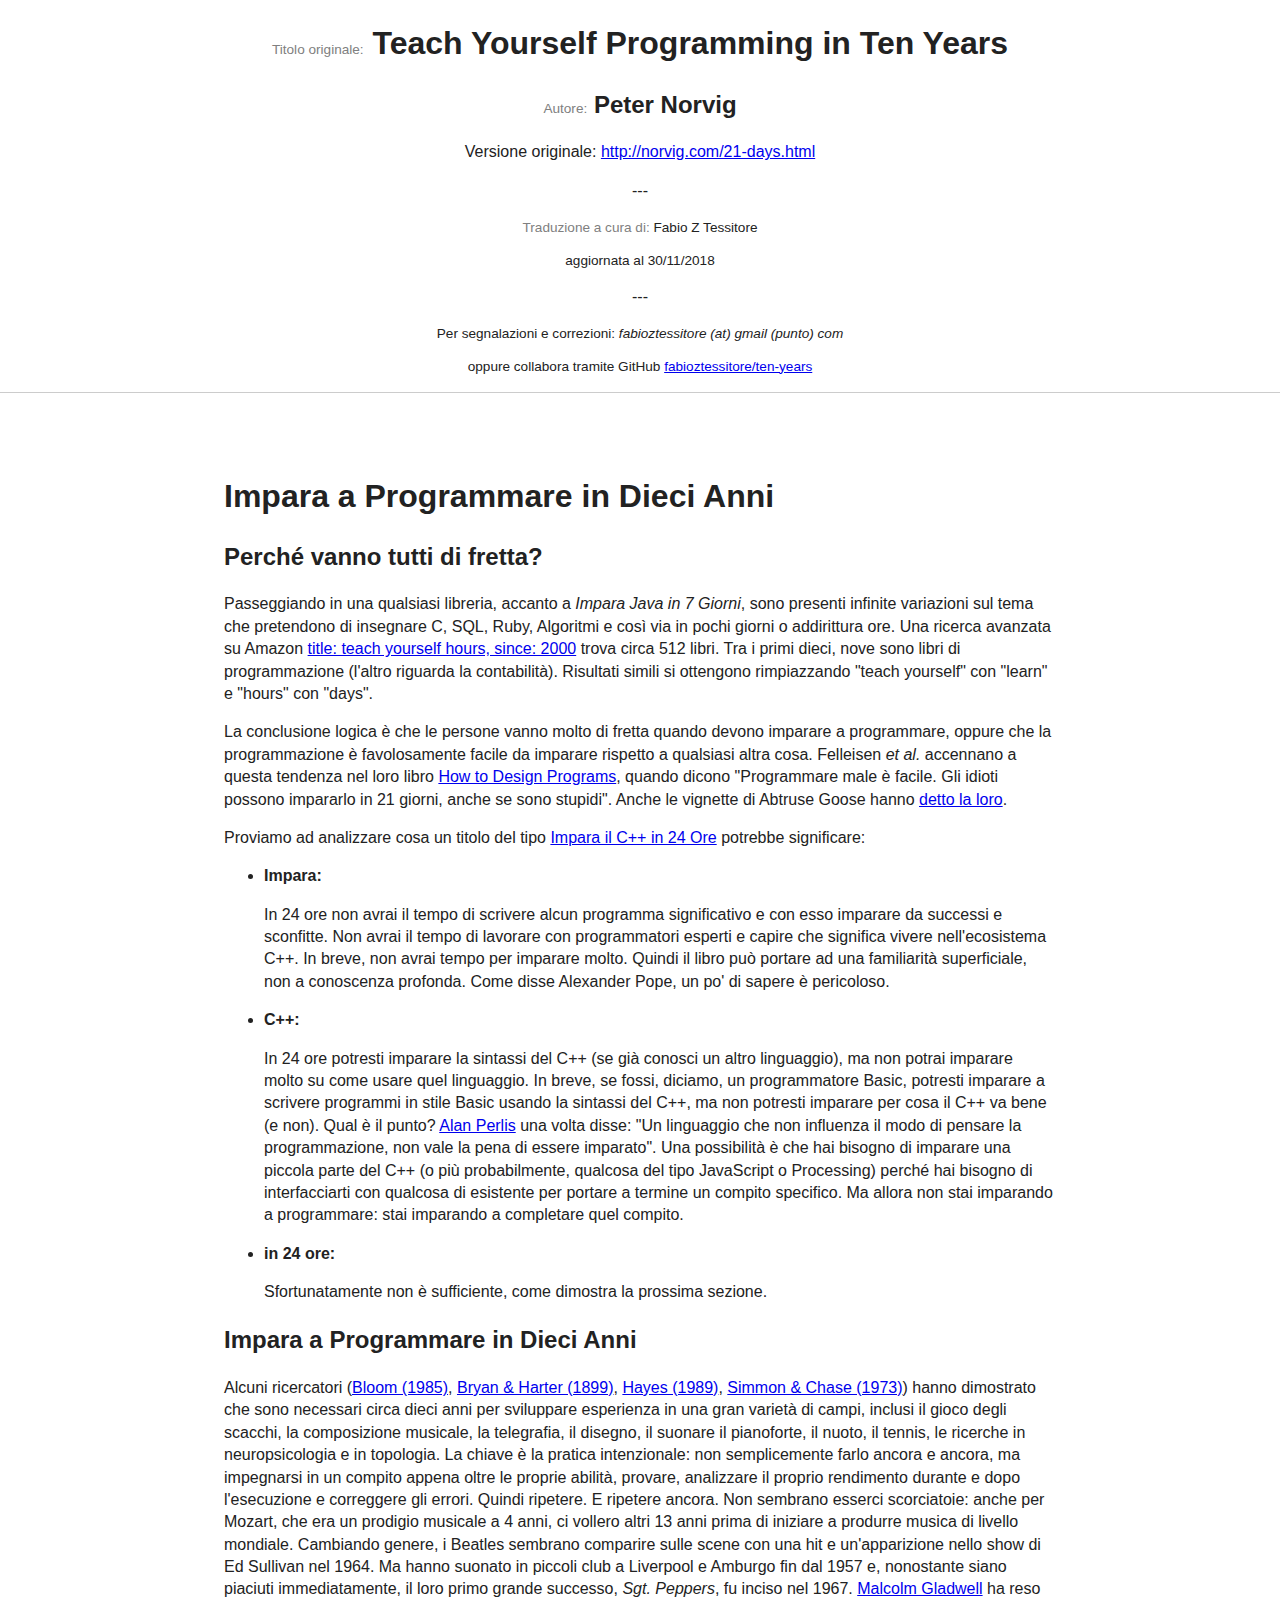
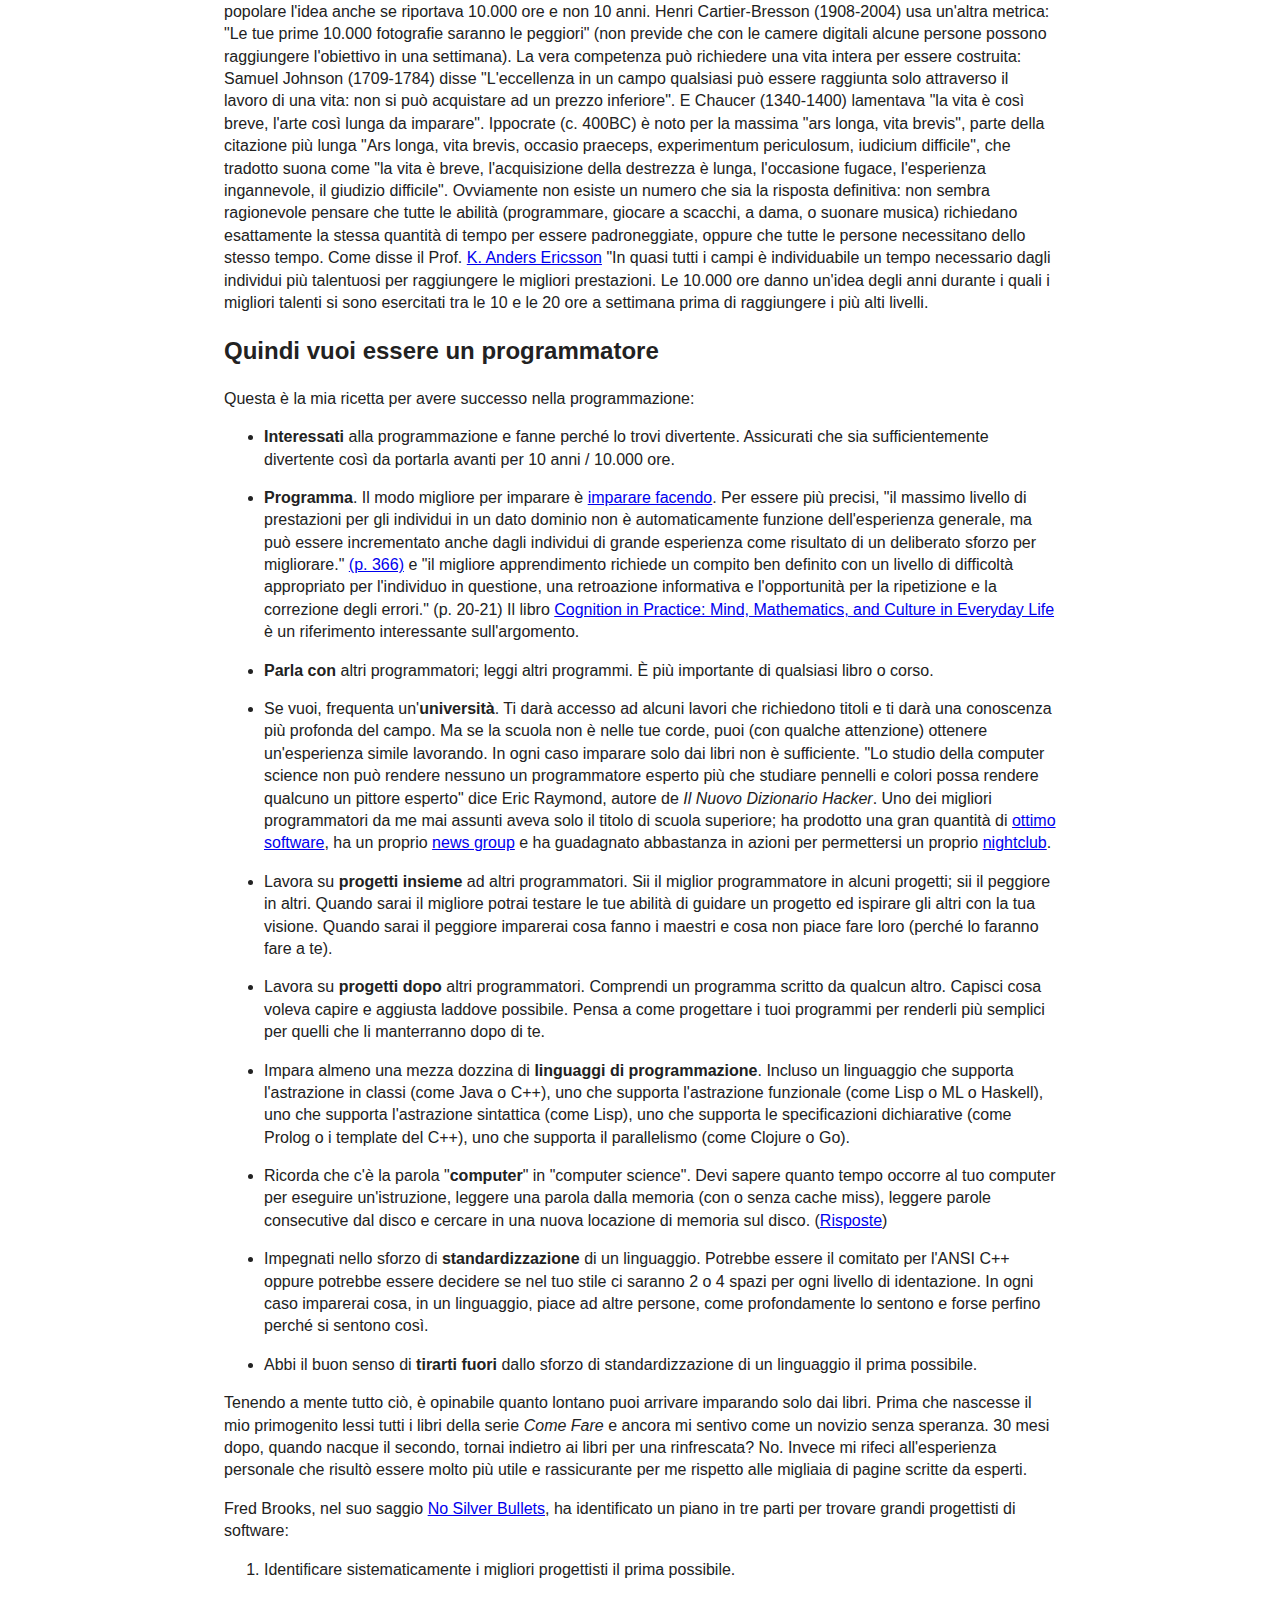
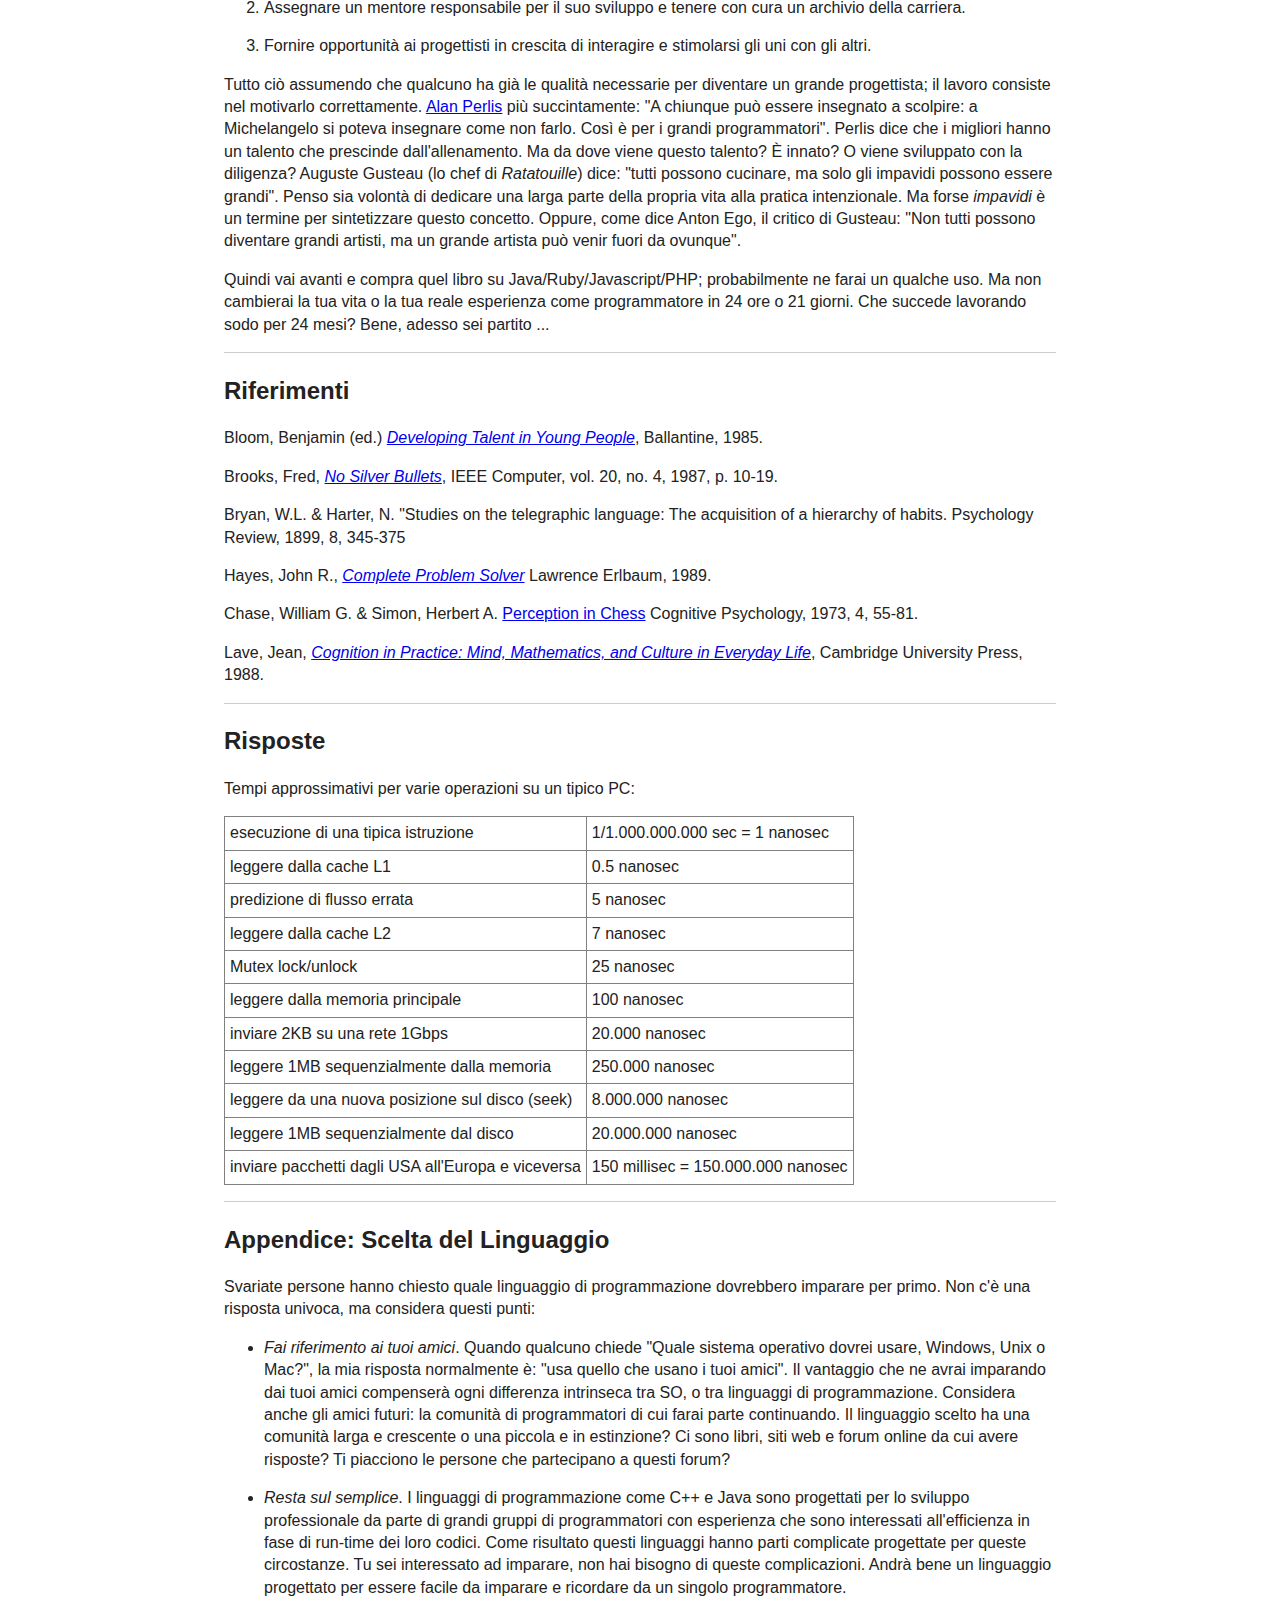
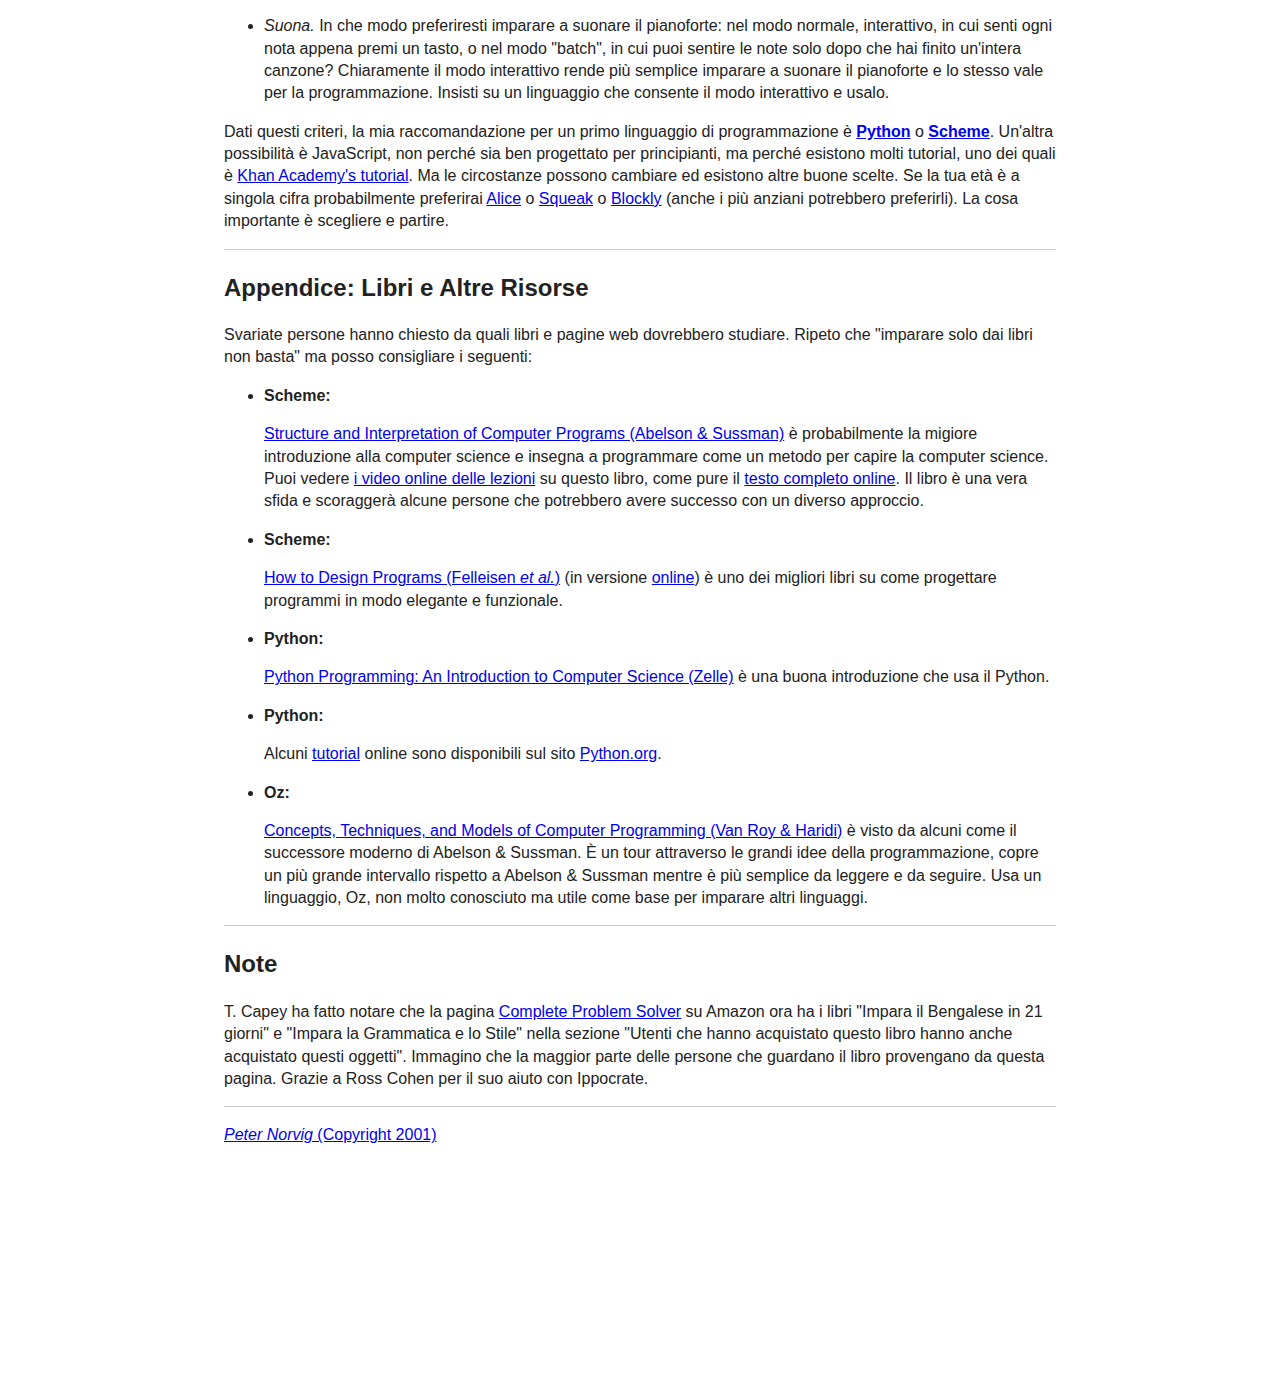
==== commit 03dd4d19: "aggiunto riferimento a github" ====
--- a/public/index.html
+++ b/public/index.html
@@ -33,6 +33,7 @@
       <p class="small">aggiornata al 30/11/2018</p>
       <p>---</p>
       <p class="small">Per segnalazioni e correzioni: <em>fabioztessitore (at) gmail (punto) com</em></p>
+      <p class="small">oppure collabora tramite GitHub <a href="https://github.com/FabioZTessitore/ten-years">fabioztessitore/ten-years</a></p>
     </section>
 
     <hr>
